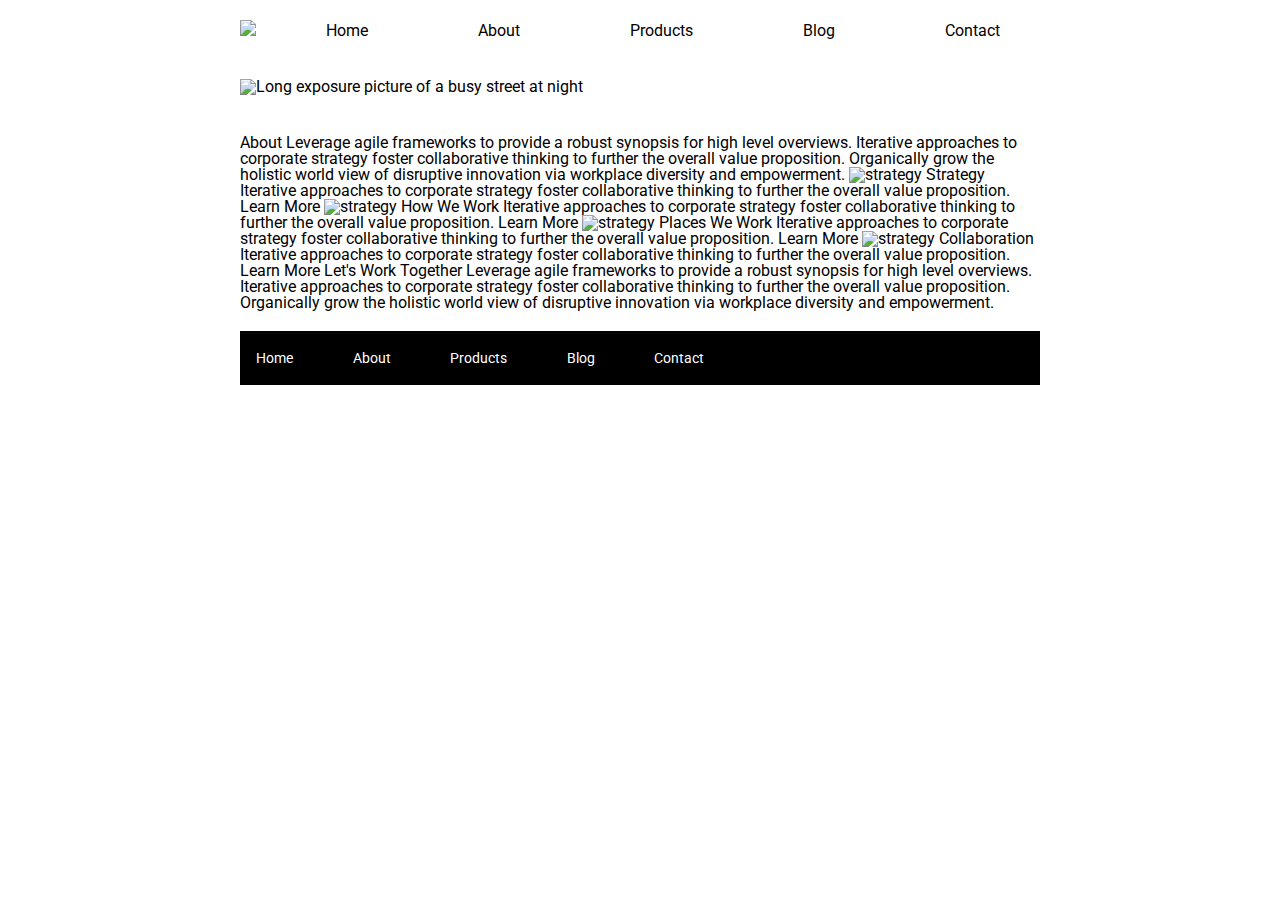
==== about.html @ be87059a "Copied and pasted header into About" ====
<!doctype html>

<html lang="en">
<head>
  <meta charset="utf-8">

  <title>Sprint Challenge - About</title>

  <link href="https://fonts.googleapis.com/css?family=Roboto|Rubik" rel="stylesheet">
  <link rel="stylesheet" href="css/index.css">

</head>

<body>
    <div class="container about-page">

      <header>
          <nav>
              <img src="img/lambda-black.png">
              <a href="#" class="top-nav">Home</a>
              <a href="about.html" class="top-nav">About</a>
              <a href="#" class="top-nav">Products</a>
              <a href="#" class="top-nav">Blog</a>
              <a href="#" class="top-nav">Contact</a>
          </nav>
          <img src="img/jumbo.jpg" alt="Long exposure picture of a busy street at night" class="night-street">
      </header>
     
    About

    Leverage agile frameworks to provide a robust synopsis for high level overviews. Iterative approaches to corporate strategy foster collaborative thinking to further the overall value proposition. Organically grow the holistic world view of disruptive innovation via workplace diversity and empowerment.


    <img src="img/about-plan.png" alt="strategy">
    
    Strategy
    
    Iterative approaches to corporate strategy foster collaborative thinking to further the overall value proposition.

    Learn More



    <img src="img/about-working.png" alt="strategy">
    
    How We Work
    
    Iterative approaches to corporate strategy foster collaborative thinking to further the overall value proposition.

    Learn More



    <img src="img/about-office.png" alt="strategy">
    
    Places We Work

    Iterative approaches to corporate strategy foster collaborative thinking to further the overall value proposition.

    Learn More

    <img src="img/about-meeting.png" alt="strategy">
    
    Collaboration
    
    Iterative approaches to corporate strategy foster collaborative thinking to further the overall value proposition.

    Learn More

    Let's Work Together

    Leverage agile frameworks to provide a robust synopsis for high level overviews. Iterative approaches to corporate strategy foster collaborative thinking to further the overall value proposition. Organically grow the holistic world view of disruptive innovation via workplace diversity and empowerment.
        
      <footer>
        <nav>
          <a href="index.html">Home</a>
          <a href="#">About</a>
          <a href="#">Products</a>
          <a href="#">Blog</a>
          <a href="#">Contact</a>
        </nav>
      </footer>
    </div><!-- container -->        
</body>
</html>
---- css/index.css ----
/* http://meyerweb.com/eric/tools/css/reset/ 
   v2.0 | 20110126
   License: none (public domain)
*/

html, body, div, span, applet, object, iframe,
h1, h2, h3, h4, h5, h6, p, blockquote, pre,
a, abbr, acronym, address, big, cite, code,
del, dfn, em, img, ins, kbd, q, s, samp,
small, strike, strong, sub, sup, tt, var,
b, u, i, center,
dl, dt, dd, ol, ul, li,
fieldset, form, label, legend,
table, caption, tbody, tfoot, thead, tr, th, td,
article, aside, canvas, details, embed, 
figure, figcaption, footer, header, hgroup, 
menu, nav, output, ruby, section, summary,
time, mark, audio, video {
	margin: 0;
	padding: 0;
	border: 0;
	font-size: 100%;
	font: inherit;
	vertical-align: baseline;
}
/* HTML5 display-role reset for older browsers */
article, aside, details, figcaption, figure, 
footer, header, hgroup, menu, nav, section {
	display: block;
}
body {
	line-height: 1;
}
ol, ul {
	list-style: none;
}
blockquote, q {
	quotes: none;
}
blockquote:before, blockquote:after,
q:before, q:after {
	content: '';
	content: none;
}
table {
	border-collapse: collapse;
	border-spacing: 0;
}

* {
    box-sizing: border-box;
}

html, body {
    height: 100%;
    font-family: 'Roboto', sans-serif;
}

h1, h2, h3, h4, h5 {
    font-size: 18px;
    margin-bottom: 15px;
    font-family: 'Rubik', sans-serif;
}

p {
    line-height: 1.4;
}

.container {
    width: 800px;
    margin: 0 auto;
}

nav {
    display: flex;
    justify-content: space-between;
    align-items: baseline;
    margin: 20px 0px 40px 0px;
    padding-left: 0px;
    content: 100%;
}

.top-nav {
    color: black;
    text-decoration: none;
    margin-right: 40px;
}

.night-street {
    margin-bottom: 40px;
}

.top-content {
    display: flex;
    flex-wrap: wrap;
    justify-content: space-evenly;
    margin-bottom: 20px;
    border-bottom: 1px dashed black;
}

.top-content .text-container {
    width: 48%;
    padding: 0 1%;
    padding-bottom: 20px;  
}

.middle-content {
    margin-bottom: 20px;
    border-bottom: 1px dashed black;
}

.middle-content h2 {
    padding: 0 2%;
    margin-bottom: 0;
}

.middle-content .boxes {
    display: flex;
    flex-wrap: wrap;
    justify-content: space-evenly;
}

.middle-content .boxes .box {
    width: 12.5%;
    height: 100px;
    background: black;
    margin: 20px 2.5%;
    color: white;
    display: flex;
    align-items: center;
    justify-content: center;
}

.bottom-content {
    display: flex;
    margin: 0 2% 20px;
    justify-content: space-around;
}

.bottom-content .text-container {
    padding-right: 4%;
}

.bottom-content .text-container:last-child {
    padding-right: 0;
}

footer {
    width: 100%;
    background: black;
}

footer nav {
    width: 60%;
    display: flex;
    justify-content: space-between;
    align-items: center;
    padding: 20px 2%;
    font-size: 14px;
}

footer nav a {
    color: white;
    text-decoration: none;
}
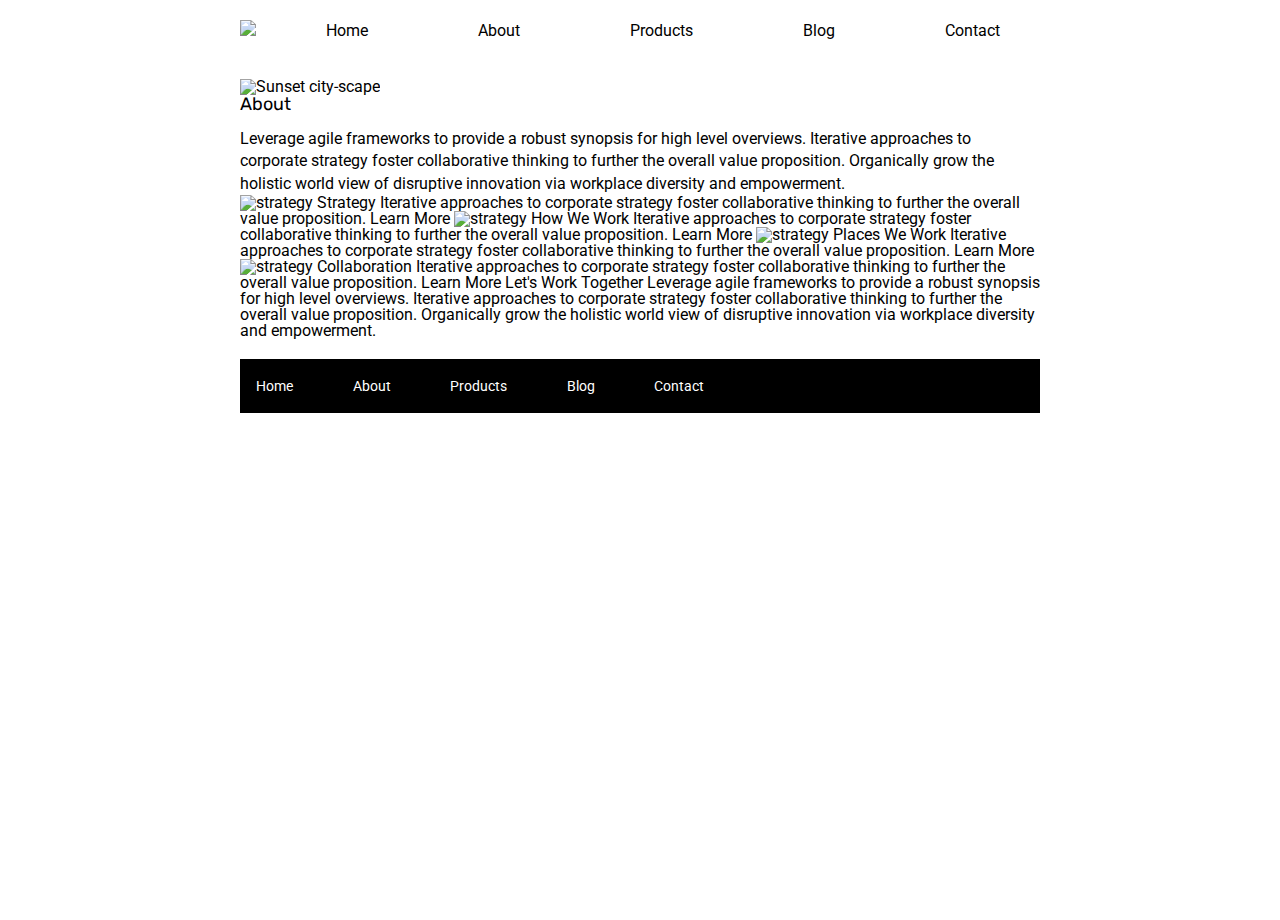
==== commit 435b84e9: "Added semantic HTML to top section of About" ====
--- a/about.html
+++ b/about.html
@@ -17,19 +17,21 @@
       <header>
           <nav>
               <img src="img/lambda-black.png">
-              <a href="#" class="top-nav">Home</a>
+              <a href="index.html" class="top-nav">Home</a>
               <a href="about.html" class="top-nav">About</a>
               <a href="#" class="top-nav">Products</a>
               <a href="#" class="top-nav">Blog</a>
               <a href="#" class="top-nav">Contact</a>
           </nav>
-          <img src="img/jumbo.jpg" alt="Long exposure picture of a busy street at night" class="night-street">
+          <img src="img/jumbo-about.png" alt="Sunset city-scape" class="city-sunset">
       </header>
-     
-    About
+      
+      <section class="top-section"> 
+        <h2>About</h2>
 
-    Leverage agile frameworks to provide a robust synopsis for high level overviews. Iterative approaches to corporate strategy foster collaborative thinking to further the overall value proposition. Organically grow the holistic world view of disruptive innovation via workplace diversity and empowerment.
+        <p>Leverage agile frameworks to provide a robust synopsis for high level overviews. Iterative approaches to corporate strategy foster collaborative thinking to further the overall value proposition. Organically grow the holistic world view of disruptive innovation via workplace diversity and empowerment.</p>
 
+      </section>
 
     <img src="img/about-plan.png" alt="strategy">
     
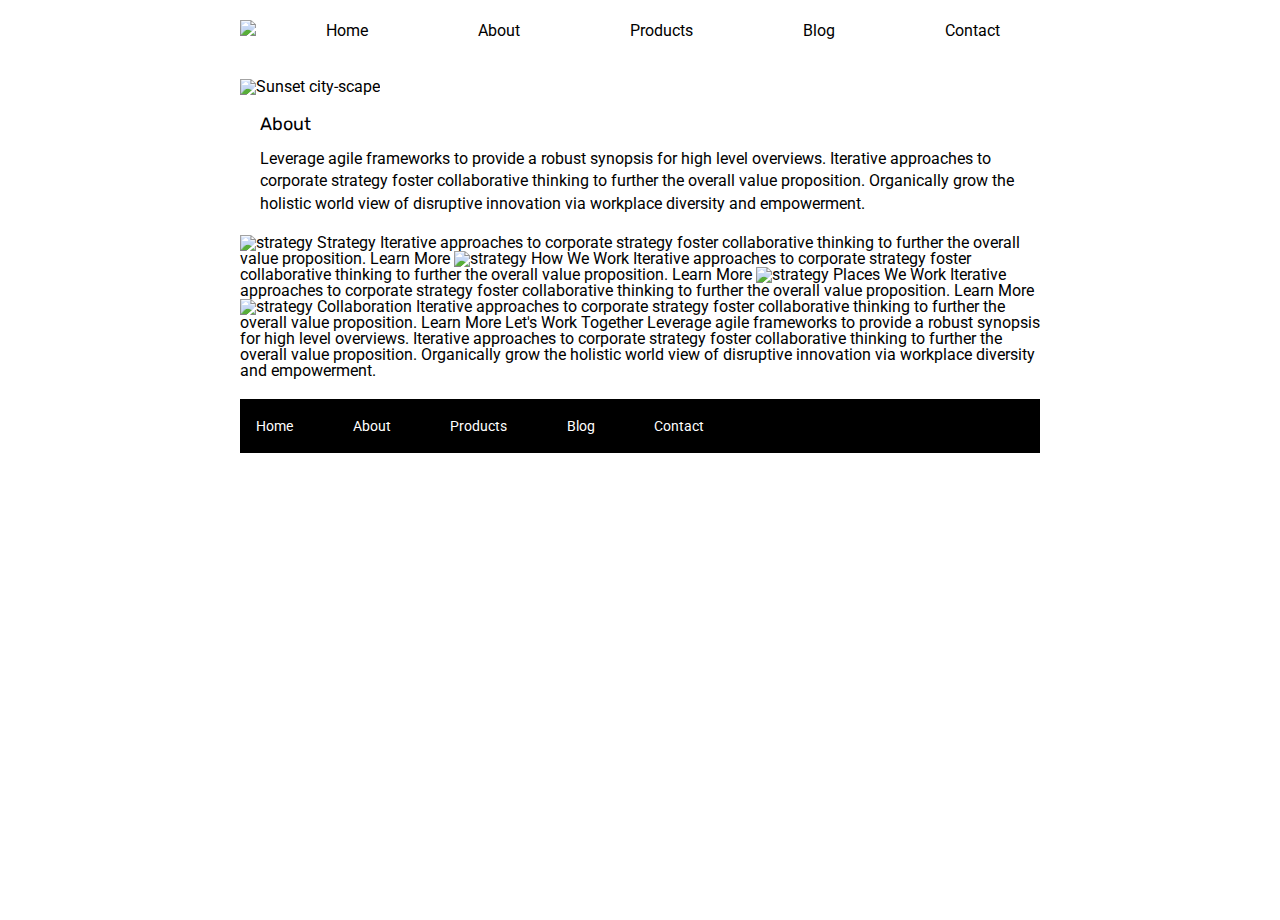
==== commit 247e646b: "Spacing for about-top" ====
--- a/about.html
+++ b/about.html
@@ -25,8 +25,8 @@
           </nav>
           <img src="img/jumbo-about.png" alt="Sunset city-scape" class="city-sunset">
       </header>
-      
-      <section class="top-section"> 
+
+      <section class="about-top"> 
         <h2>About</h2>
 
         <p>Leverage agile frameworks to provide a robust synopsis for high level overviews. Iterative approaches to corporate strategy foster collaborative thinking to further the overall value proposition. Organically grow the holistic world view of disruptive innovation via workplace diversity and empowerment.</p>
--- a/css/index.css
+++ b/css/index.css
@@ -162,4 +162,8 @@
 footer nav a {
     color: white;
     text-decoration: none;
+}
+
+.about-top {
+    margin: 20px;
 }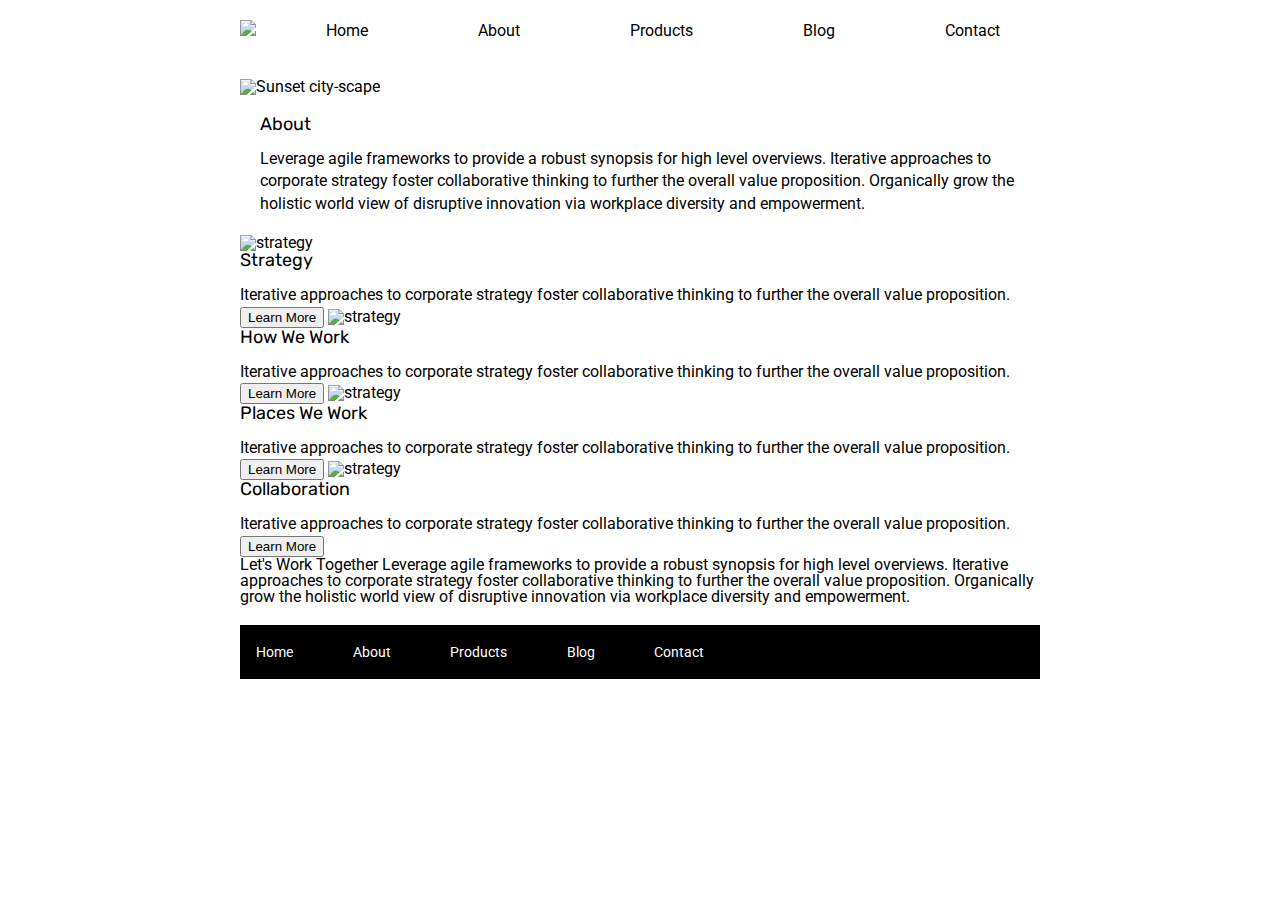
==== commit 34445de3: "Added semantic HTML to about-main" ====
--- a/about.html
+++ b/about.html
@@ -33,41 +33,41 @@
 
       </section>
 
-    <img src="img/about-plan.png" alt="strategy">
-    
-    Strategy
-    
-    Iterative approaches to corporate strategy foster collaborative thinking to further the overall value proposition.
+      <section class="about-main">
+        <img src="img/about-plan.png" alt="strategy">
+        
+        <h2>Strategy</h2>
+        
+        <p>Iterative approaches to corporate strategy foster collaborative thinking to further the overall value proposition.</p>
 
-    Learn More
+        <button>Learn More</button>
+
+        <img src="img/about-working.png" alt="strategy">
+        
+        <h2>How We Work</h2>
+        
+        <p>Iterative approaches to corporate strategy foster collaborative thinking to further the overall value proposition.</p>
+
+        <button>Learn More</button>
 
 
 
-    <img src="img/about-working.png" alt="strategy">
-    
-    How We Work
-    
-    Iterative approaches to corporate strategy foster collaborative thinking to further the overall value proposition.
+        <img src="img/about-office.png" alt="strategy">
+        
+        <h2>Places We Work</h2>
 
-    Learn More
+        <p>Iterative approaches to corporate strategy foster collaborative thinking to further the overall value proposition.</p>
 
+        <button>Learn More</button>
 
+        <img src="img/about-meeting.png" alt="strategy">
+        
+        <h2>Collaboration</h2>
+        
+        <p>Iterative approaches to corporate strategy foster collaborative thinking to further the overall value proposition.</p>
 
-    <img src="img/about-office.png" alt="strategy">
-    
-    Places We Work
-
-    Iterative approaches to corporate strategy foster collaborative thinking to further the overall value proposition.
-
-    Learn More
-
-    <img src="img/about-meeting.png" alt="strategy">
-    
-    Collaboration
-    
-    Iterative approaches to corporate strategy foster collaborative thinking to further the overall value proposition.
-
-    Learn More
+        <button>Learn More</button>
+      </section>
 
     Let's Work Together
 
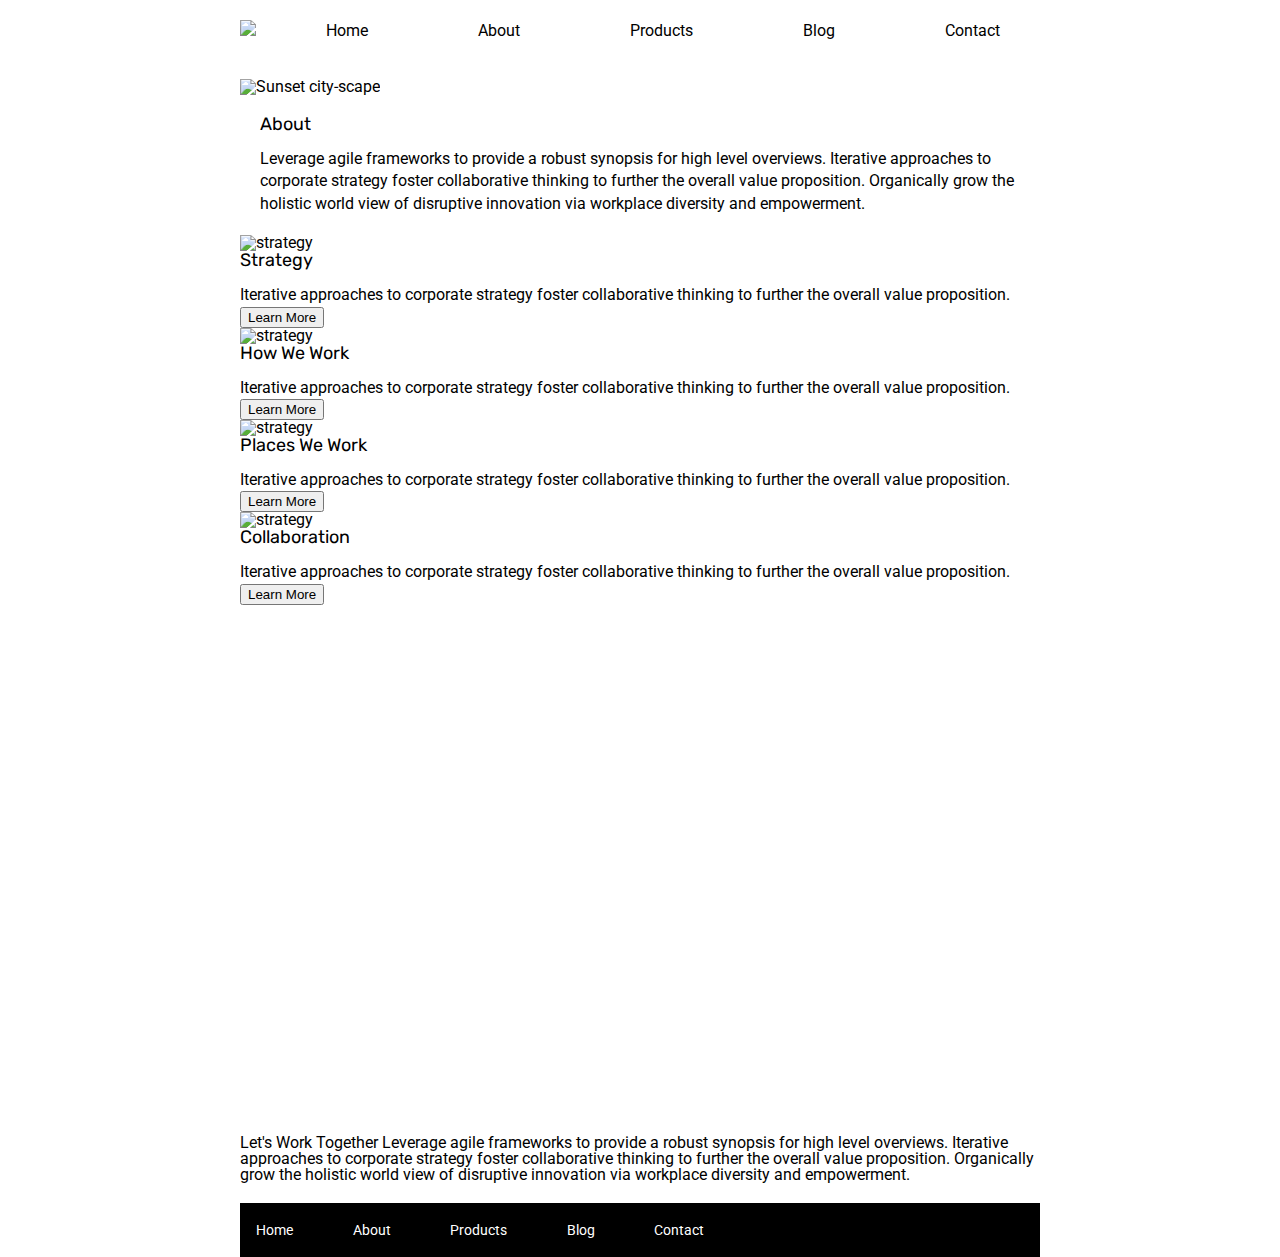
==== commit c3ec55dc: "Added divs to about-main" ====
--- a/about.html
+++ b/about.html
@@ -34,39 +34,42 @@
       </section>
 
       <section class="about-main">
-        <img src="img/about-plan.png" alt="strategy">
-        
-        <h2>Strategy</h2>
-        
-        <p>Iterative approaches to corporate strategy foster collaborative thinking to further the overall value proposition.</p>
+        <div class="strategy">
+          <img src="img/about-plan.png" alt="strategy">
+          
+          <h2>Strategy</h2>
+          
+          <p>Iterative approaches to corporate strategy foster collaborative thinking to further the overall value proposition.</p>
 
-        <button>Learn More</button>
+          <button>Learn More</button>
+        </div>
+        <div class="how-we-work">
+          <img src="img/about-working.png" alt="strategy">
+          
+          <h2>How We Work</h2>
+          
+          <p>Iterative approaches to corporate strategy foster collaborative thinking to further the overall value proposition.</p>
 
-        <img src="img/about-working.png" alt="strategy">
-        
-        <h2>How We Work</h2>
-        
-        <p>Iterative approaches to corporate strategy foster collaborative thinking to further the overall value proposition.</p>
+          <button>Learn More</button>
+        </div>
+        <div class="places-we-work">
+          <img src="img/about-office.png" alt="strategy">
+          
+          <h2>Places We Work</h2>
 
-        <button>Learn More</button>
+          <p>Iterative approaches to corporate strategy foster collaborative thinking to further the overall value proposition.</p>
 
+          <button>Learn More</button>
+        </div>
+        <div class="collaboration">
+          <img src="img/about-meeting.png" alt="strategy">
+          
+          <h2>Collaboration</h2>
+          
+          <p>Iterative approaches to corporate strategy foster collaborative thinking to further the overall value proposition.</p>
 
-
-        <img src="img/about-office.png" alt="strategy">
-        
-        <h2>Places We Work</h2>
-
-        <p>Iterative approaches to corporate strategy foster collaborative thinking to further the overall value proposition.</p>
-
-        <button>Learn More</button>
-
-        <img src="img/about-meeting.png" alt="strategy">
-        
-        <h2>Collaboration</h2>
-        
-        <p>Iterative approaches to corporate strategy foster collaborative thinking to further the overall value proposition.</p>
-
-        <button>Learn More</button>
+          <button>Learn More</button>
+        </div>
       </section>
 
     Let's Work Together
--- a/css/index.css
+++ b/css/index.css
@@ -166,4 +166,16 @@
 
 .about-top {
     margin: 20px;
+}
+
+.about-main {
+    display: flex;
+    flex-flow: column wrap;
+    height: 900px;
+    width: 800px;
+}
+
+.about-main img {
+    width: 50%;
+    height: auto;
 }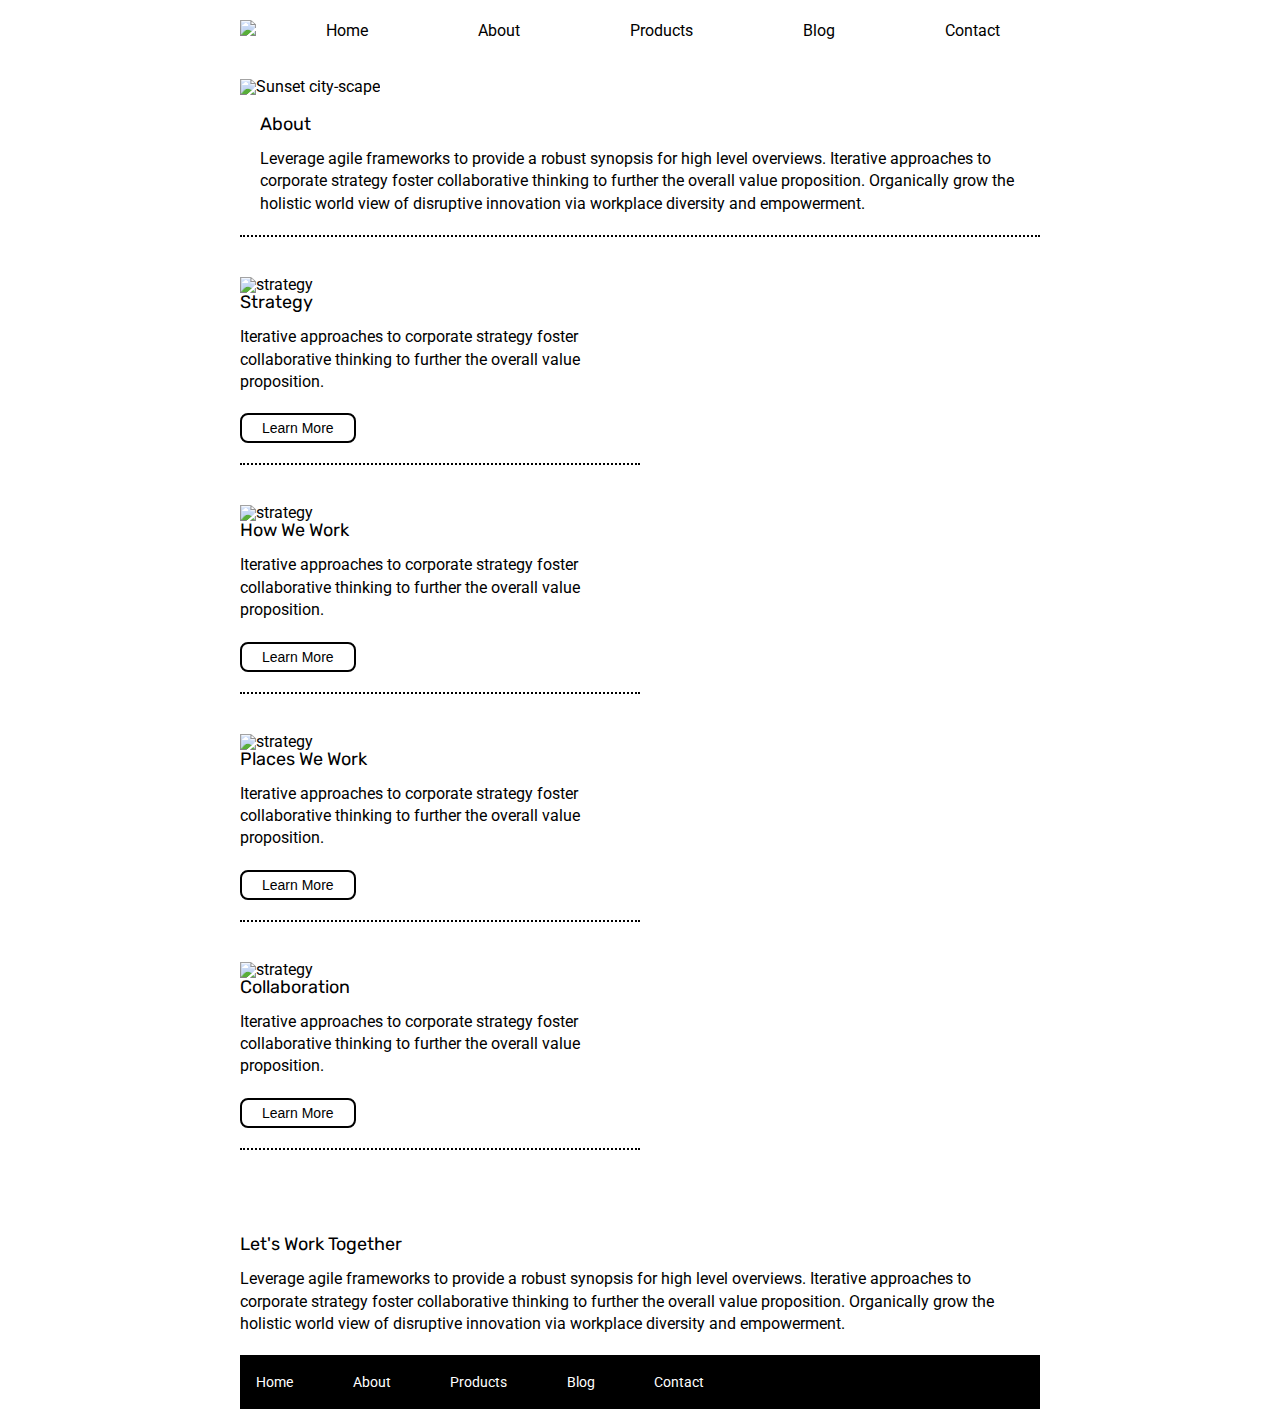
==== commit c6601576: "Styling about-bottom" ====
--- a/about.html
+++ b/about.html
@@ -71,11 +71,11 @@
           <button>Learn More</button>
         </div>
       </section>
+      <section class="about-bottom">
+        <h2>Let's Work Together</h2>
 
-    Let's Work Together
-
-    Leverage agile frameworks to provide a robust synopsis for high level overviews. Iterative approaches to corporate strategy foster collaborative thinking to further the overall value proposition. Organically grow the holistic world view of disruptive innovation via workplace diversity and empowerment.
-        
+        <p>Leverage agile frameworks to provide a robust synopsis for high level overviews. Iterative approaches to corporate strategy foster collaborative thinking to further the overall value proposition. Organically grow the holistic world view of disruptive innovation via workplace diversity and empowerment.</p>
+      </section>
       <footer>
         <nav>
           <a href="index.html">Home</a>
--- a/css/index.css
+++ b/css/index.css
@@ -171,11 +171,23 @@
 .about-main {
     display: flex;
     flex-flow: column wrap;
-    height: 900px;
+    height: 1000px;
     width: 800px;
+    border-top: 2px dotted black;
 }
 
-.about-main img {
+.how-we-work, .places-we-work, .collaboration, .strategy {
     width: 50%;
     height: auto;
+    border-bottom: 2px dotted black;
+    padding-top: 40px;
+}
+
+button {
+    background-color: white;
+    border: 2px solid black;
+    border-radius: 8px;
+    padding: 5px 20px;
+    font-size: 14px;
+    margin: 20px auto;
 }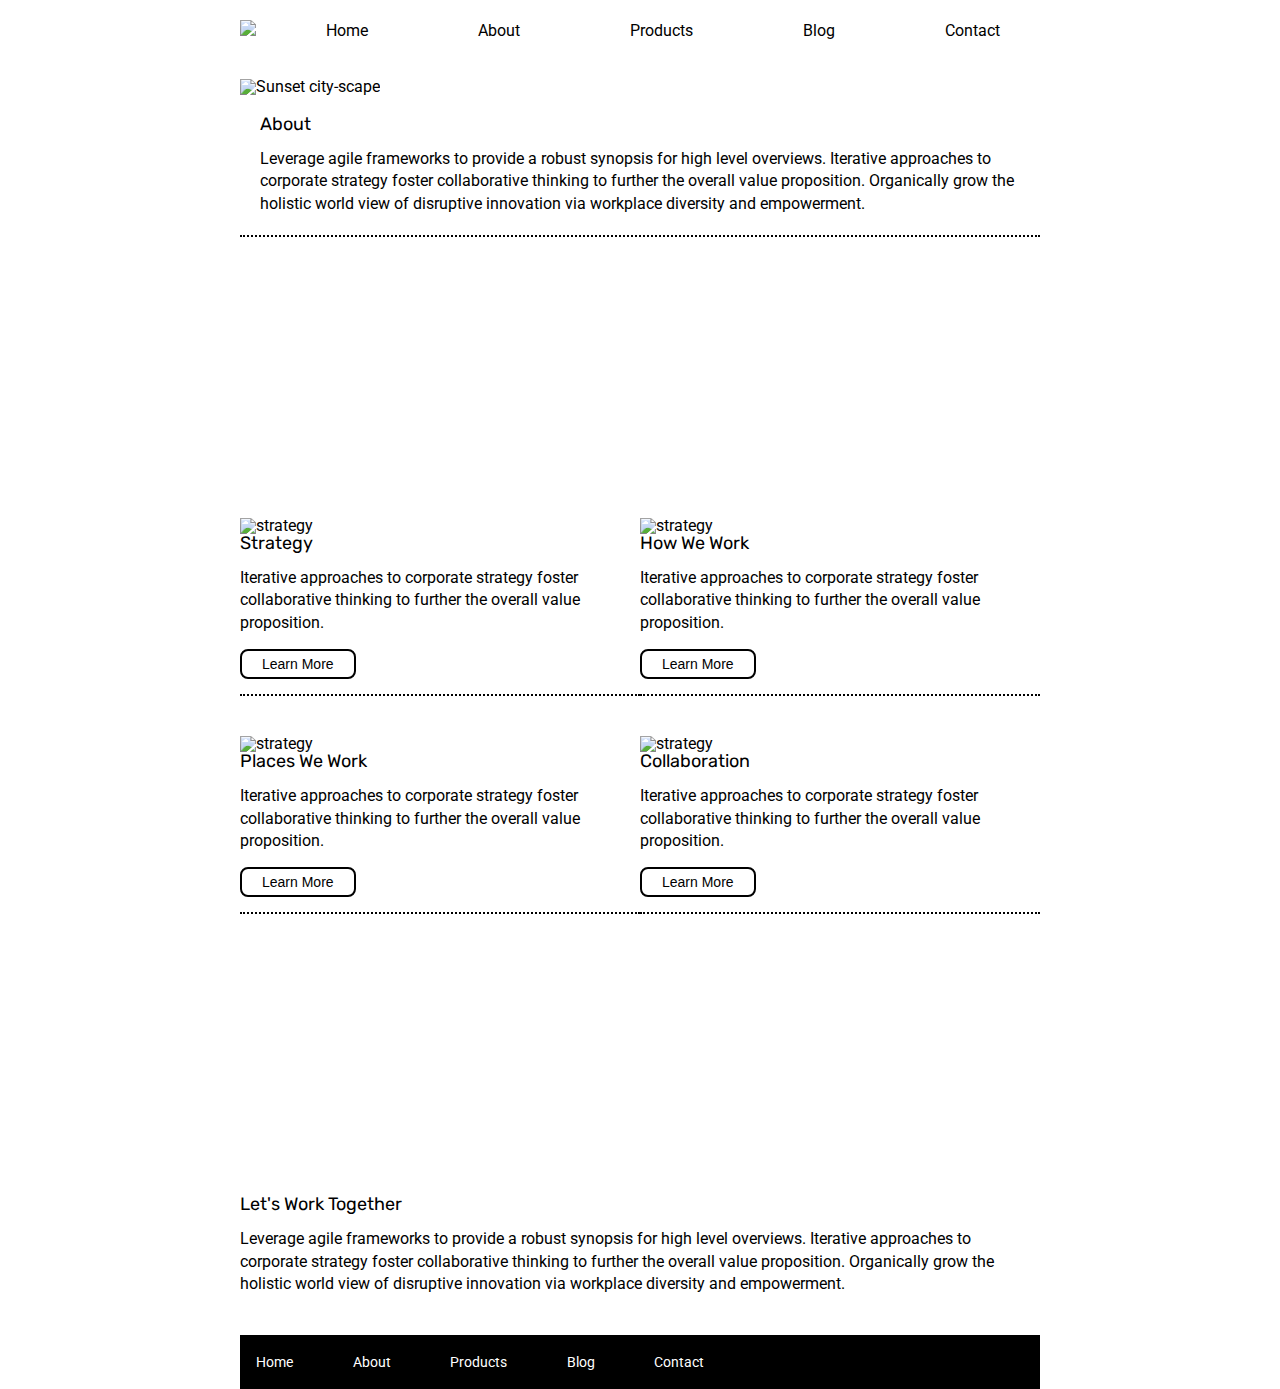
==== commit 6ec7e10f: "Created contact page and linked to others" ====
--- a/about.html
+++ b/about.html
@@ -21,7 +21,7 @@
               <a href="about.html" class="top-nav">About</a>
               <a href="#" class="top-nav">Products</a>
               <a href="#" class="top-nav">Blog</a>
-              <a href="#" class="top-nav">Contact</a>
+              <a href="contact.html" class="top-nav">Contact</a>
           </nav>
           <img src="img/jumbo-about.png" alt="Sunset city-scape" class="city-sunset">
       </header>
--- a/css/index.css
+++ b/css/index.css
@@ -123,7 +123,106 @@
 .middle-content .boxes .box {
     width: 12.5%;
     height: 100px;
-    background: black;
+    background: teal;
+    margin: 20px 2.5%;
+    color: white;
+    display: flex;
+    align-items: center;
+    justify-content: center;
+}
+
+.box2 {
+    width: 12.5%;
+    height: 100px;
+    background: gold;
+    margin: 20px 2.5%;
+    color: white;
+    display: flex;
+    align-items: center;
+    justify-content: center;
+}
+
+.box3 {
+    width: 12.5%;
+    height: 100px;
+    background: cadetblue;
+    margin: 20px 2.5%;
+    color: white;
+    display: flex;
+    align-items: center;
+    justify-content: center;
+}
+
+.box4 {
+    width: 12.5%;
+    height: 100px;
+    background: coral;
+    margin: 20px 2.5%;
+    color: white;
+    display: flex;
+    align-items: center;
+    justify-content: center;
+}
+
+.box5 {
+    width: 12.5%;
+    height: 100px;
+    background: crimson;
+    margin: 20px 2.5%;
+    color: white;
+    display: flex;
+    align-items: center;
+    justify-content: center;
+}
+
+.box6 {
+    width: 12.5%;
+    height: 100px;
+    background: forestgreen;
+    margin: 20px 2.5%;
+    color: white;
+    display: flex;
+    align-items: center;
+    justify-content: center;
+}
+
+.box7 {
+    width: 12.5%;
+    height: 100px;
+    background: darkorchid;
+    margin: 20px 2.5%;
+    color: white;
+    display: flex;
+    align-items: center;
+    justify-content: center;
+}
+
+.box8 {
+    width: 12.5%;
+    height: 100px;
+    background: hotpink;
+    margin: 20px 2.5%;
+    color: white;
+    display: flex;
+    align-items: center;
+    justify-content: center;
+}
+
+.box9 {
+    width: 12.5%;
+    height: 100px;
+    background: indigo;
+    margin: 20px 2.5%;
+    color: white;
+    display: flex;
+    align-items: center;
+    justify-content: center;
+}
+
+.box10 {
+    width: 12.5%;
+    height: 100px;
+    background: dodgerblue;
     margin: 20px 2.5%;
     color: white;
     display: flex;
@@ -170,8 +269,10 @@
 
 .about-main {
     display: flex;
-    flex-flow: column wrap;
-    height: 1000px;
+    flex-wrap: wrap;
+    justify-content: center;
+    align-content: center;
+    height: 920px;
     width: 800px;
     border-top: 2px dotted black;
 }
@@ -189,5 +290,14 @@
     border-radius: 8px;
     padding: 5px 20px;
     font-size: 14px;
-    margin: 20px auto;
+    margin: 15px auto;
+}
+
+button:hover {
+    background-color: black;
+    color: white;
+}
+
+.about-bottom {
+    margin: 40px 0px;
 }